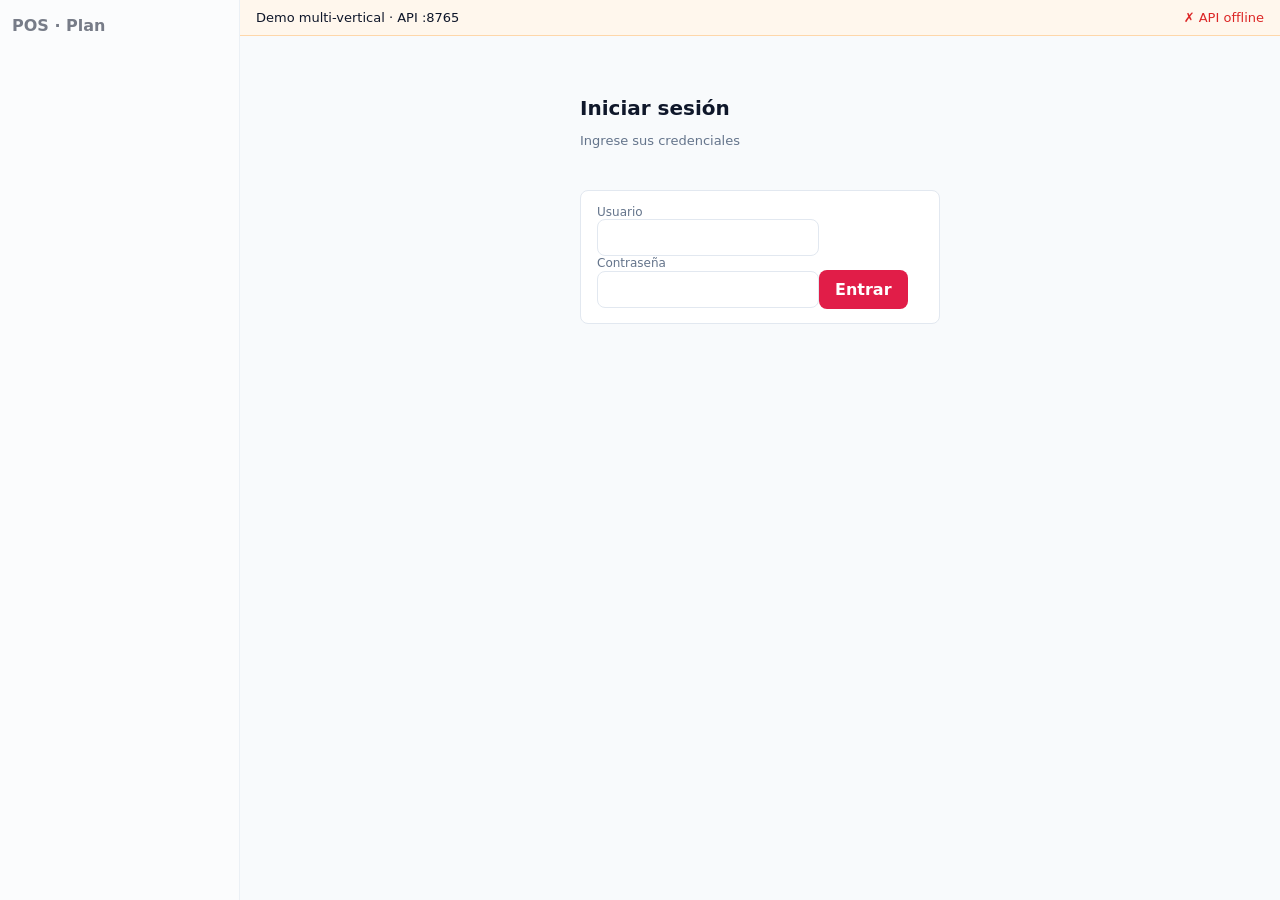
==== skills/projects/ui_templates/pos/shell.html @ c2f8f6c4 "start" ====
<!DOCTYPE html>
<html lang="es">
<head>
  <meta charset="utf-8" />
  <meta name="viewport" content="width=device-width, initial-scale=1" />
  <title>Shell · POS</title>
  <link rel="stylesheet" href="./css/tokens.css" />
  <link rel="stylesheet" href="./css/base.css" />
  <link rel="stylesheet" href="./css/layout.css" />
  <link rel="stylesheet" href="./css/components.css" />
  <link rel="stylesheet" href="./css/views.css" />
</head>
<body>
  <div class="app" id="appShell">
        <aside class="sidebar" id="sidebarMenu" aria-label="Navegación principal">
      <strong>POS · Plan</strong>
    </aside>
    <div class="main">
      <header class="topbar">
        <span>Demo multi-vertical · API :8765</span>
        <div class="status-bar">
          <span id="userChip" aria-live="polite">—</span>
          <button class="btn secondary" id="logoutBtn" type="button">Salir</button>
          <span id="apiBadge" aria-live="polite">API…</span>
        </div>
      </header>
      <main class="content" id="outlet" aria-live="polite"></main>
    </div>
  </div>
  <script type="module" src="./js/app.js"></script>
</body>
</html>
---- skills/projects/ui_templates/pos/css/tokens.css ----
:root { --primary:#e11d48; --primary-hover:#be123c; --surface:#fff; --bg:#f8fafc; --text:#0f172a; --muted:#64748b; --border:#e2e8f0; --ok:#16a34a; --err:#dc2626; --radius:8px; --shadow:0 8px 30px rgba(15,23,42,.06); }
---- skills/projects/ui_templates/pos/css/base.css ----
*{box-sizing:border-box}body{margin:0;font-family:system-ui,-apple-system,"Segoe UI",sans-serif;background:var(--bg);color:var(--text)}button,input{font:inherit}button{cursor:pointer}.btn{background:var(--primary);color:#fff;border:0;padding:10px 16px;border-radius:var(--radius);font-weight:600}.btn.secondary{background:var(--surface);color:var(--text);border:1px solid var(--border)}.btn:disabled{opacity:.5;cursor:not-allowed}.msg{font-size:13px;min-height:1.2em}.msg.ok{color:var(--ok)}.msg.err{color:var(--err)}.hint{font-size:13px;color:var(--muted)}label{display:flex;flex-direction:column;gap:4px;font-size:12px;color:var(--muted)}input{min-width:120px;padding:8px 10px;border:1px solid var(--border);border-radius:var(--radius);color:var(--text)}
---- skills/projects/ui_templates/pos/css/layout.css ----
.app{display:grid;grid-template-columns:240px 1fr;min-height:100vh}.sidebar{background:var(--surface);border-right:1px solid var(--border);padding:16px 12px}.sidebar .section{color:var(--muted);font-size:11px;margin:16px 8px 6px;letter-spacing:.04em}.nav{display:block;width:100%;text-align:left;padding:10px 12px;border-radius:var(--radius);color:var(--text);font-size:14px;border:0;background:transparent}.nav.active,.nav:hover{background:#ffe9ec;color:var(--primary)}.main{display:flex;flex-direction:column;min-height:100vh}.topbar{display:flex;justify-content:space-between;align-items:center;gap:12px;padding:10px 16px;background:#fff7ed;border-bottom:1px solid #fed7aa;font-size:13px}.content{padding:0;flex:1;display:flex;flex-direction:column}.content iframe{flex:1;width:100%;min-height:calc(100vh - 48px);border:0;background:var(--bg)}.panel{padding:20px;max-width:1200px;width:100%;margin:0 auto}.login-gate{max-width:400px;margin:40px auto}.row{display:flex;flex-wrap:wrap;gap:8px;align-items:end;margin:12px 0}@media(max-width:800px){.app{grid-template-columns:1fr}.sidebar{border-right:0;border-bottom:1px solid var(--border);display:grid;grid-template-columns:repeat(2,1fr);gap:4px}.sidebar strong,.sidebar .section{grid-column:1/-1}.topbar{align-items:flex-start;flex-wrap:wrap}}
---- skills/projects/ui_templates/pos/css/components.css ----
.kpis{display:grid;grid-template-columns:repeat(auto-fill,minmax(140px,1fr));gap:12px;margin:16px 0}.kpi{background:var(--surface);border:1px solid var(--border);border-radius:var(--radius);padding:14px 16px}.kpi .label{font-size:12px;color:var(--muted)}.kpi .value{font-size:1.35rem;font-weight:700;margin-top:4px}.card{background:var(--surface);border:1px solid var(--border);border-radius:var(--radius);padding:14px 16px;margin-top:12px}.card h2{font-size:14px;margin:0 0 8px;color:var(--muted);font-weight:600}table{width:100%;border-collapse:collapse;font-size:14px}th,td{text-align:left;padding:8px 6px;border-bottom:1px solid var(--border)}th{color:var(--muted)}
---- skills/projects/ui_templates/pos/css/views.css ----
h1{font-size:1.25rem;margin:0 0 8px}.locked .sidebar{pointer-events:none;opacity:.55}.status-bar{display:flex;align-items:center;gap:10px}.ok{color:var(--ok)}.err{color:var(--err)}
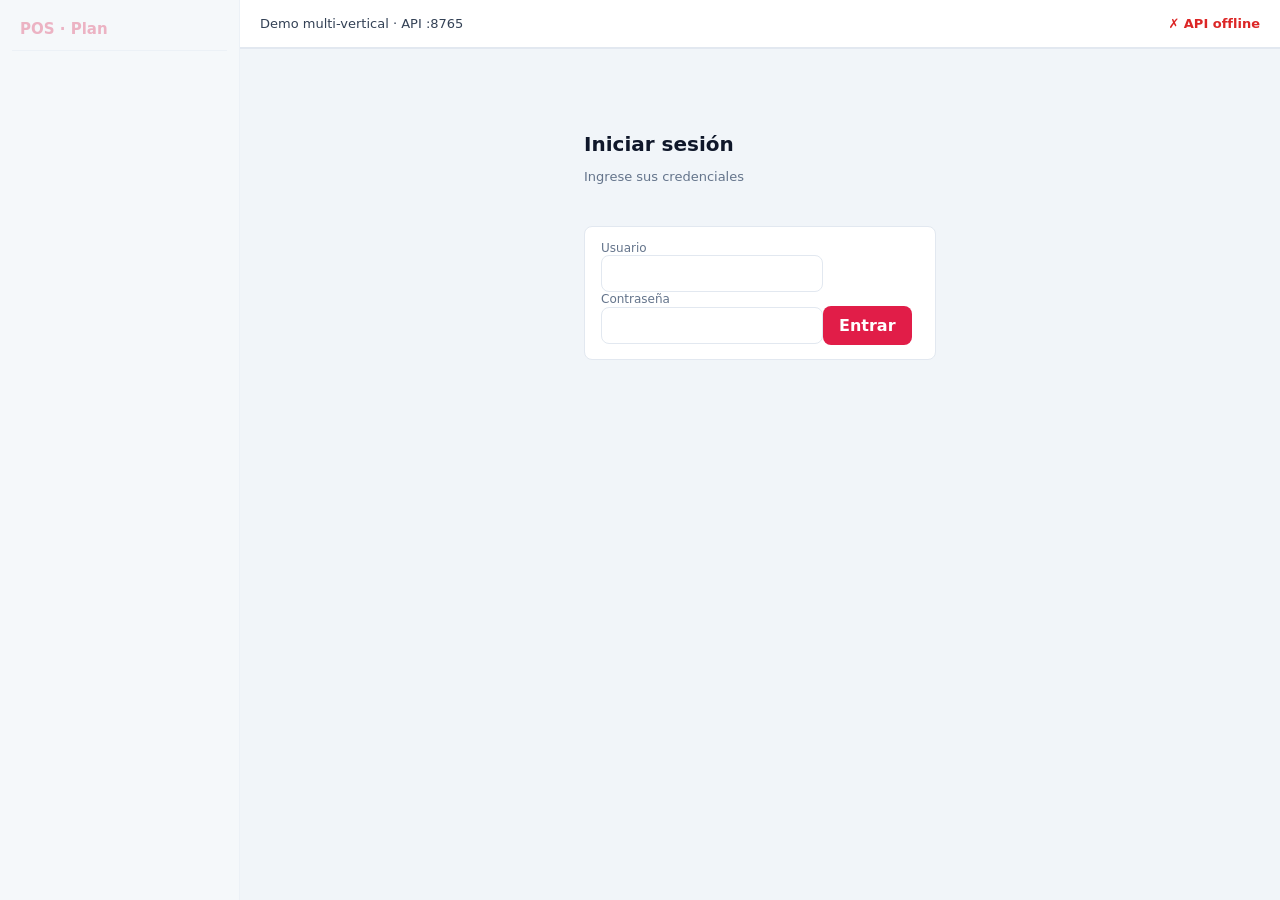
==== commit 6978834c: "Update" ====
--- a/skills/projects/ui_templates/pos/shell.html
+++ b/skills/projects/ui_templates/pos/shell.html
@@ -3,21 +3,32 @@
 <head>
   <meta charset="utf-8" />
   <meta name="viewport" content="width=device-width, initial-scale=1" />
-  <title>Shell · POS</title>
+  <title>POS · Demo</title>
   <link rel="stylesheet" href="./css/tokens.css" />
   <link rel="stylesheet" href="./css/base.css" />
   <link rel="stylesheet" href="./css/layout.css" />
   <link rel="stylesheet" href="./css/components.css" />
   <link rel="stylesheet" href="./css/views.css" />
+  <link rel="stylesheet" href="./css/pos.css" />
+  <style>
+    #apiBadge.ok  { color: var(--ok); font-weight: 600; }
+    #apiBadge.err { color: var(--err); font-weight: 600; }
+    .status-bar   { display: flex; align-items: center; gap: 10px; }
+    .app.locked .sidebar { opacity: 0.3; pointer-events: none; }
+    #loadingBar   { position:fixed; top:0; left:0; right:0; height:3px; background:var(--primary); animation: slide 1.2s ease-in-out infinite; display:none; }
+    .loading #loadingBar { display:block; }
+    @keyframes slide { 0%{transform:scaleX(0) translateX(0)} 50%{transform:scaleX(0.5) translateX(60%)} 100%{transform:scaleX(0) translateX(200%)} }
+  </style>
 </head>
 <body>
+  <div id="loadingBar"></div>
   <div class="app" id="appShell">
-        <aside class="sidebar" id="sidebarMenu" aria-label="Navegación principal">
+    <aside class="sidebar" id="sidebarMenu" aria-label="Navegación principal">
       <strong>POS · Plan</strong>
     </aside>
     <div class="main">
       <header class="topbar">
-        <span>Demo multi-vertical · API :8765</span>
+        <span id="appTitle">Demo multi-vertical · API :8765</span>
         <div class="status-bar">
           <span id="userChip" aria-live="polite">—</span>
           <button class="btn secondary" id="logoutBtn" type="button">Salir</button>
--- a/skills/projects/ui_templates/pos/css/tokens.css
+++ b/skills/projects/ui_templates/pos/css/tokens.css
@@ -1 +1,32 @@
-:root { --primary:#e11d48; --primary-hover:#be123c; --surface:#fff; --bg:#f8fafc; --text:#0f172a; --muted:#64748b; --border:#e2e8f0; --ok:#16a34a; --err:#dc2626; --radius:8px; --shadow:0 8px 30px rgba(15,23,42,.06); }
+:root {
+  /* Brand */
+  --primary: #e11d48;
+  --primary-hover: #be123c;
+  --primary-light: #fff1f2;
+  /* Surfaces */
+  --surface: #ffffff;
+  --surface-2: #f8fafc;
+  --bg: #f1f5f9;
+  /* Text */
+  --text: #0f172a;
+  --text-2: #334155;
+  --muted: #64748b;
+  /* Borders */
+  --border: #e2e8f0;
+  --border-focus: #94a3b8;
+  /* Semantic */
+  --ok: #16a34a;
+  --ok-bg: #f0fdf4;
+  --err: #dc2626;
+  --err-bg: #fef2f2;
+  --warn: #d97706;
+  --warn-bg: #fffbeb;
+  /* Shape */
+  --radius: 8px;
+  --radius-lg: 12px;
+  --shadow: 0 1px 3px rgba(15,23,42,.08), 0 4px 16px rgba(15,23,42,.04);
+  --shadow-lg: 0 8px 30px rgba(15,23,42,.1);
+  /* Sizing */
+  --sidebar-width: 240px;
+  --topbar-height: 48px;
+}
--- a/skills/projects/ui_templates/pos/css/layout.css
+++ b/skills/projects/ui_templates/pos/css/layout.css
@@ -1 +1,126 @@
-.app{display:grid;grid-template-columns:240px 1fr;min-height:100vh}.sidebar{background:var(--surface);border-right:1px solid var(--border);padding:16px 12px}.sidebar .section{color:var(--muted);font-size:11px;margin:16px 8px 6px;letter-spacing:.04em}.nav{display:block;width:100%;text-align:left;padding:10px 12px;border-radius:var(--radius);color:var(--text);font-size:14px;border:0;background:transparent}.nav.active,.nav:hover{background:#ffe9ec;color:var(--primary)}.main{display:flex;flex-direction:column;min-height:100vh}.topbar{display:flex;justify-content:space-between;align-items:center;gap:12px;padding:10px 16px;background:#fff7ed;border-bottom:1px solid #fed7aa;font-size:13px}.content{padding:0;flex:1;display:flex;flex-direction:column}.content iframe{flex:1;width:100%;min-height:calc(100vh - 48px);border:0;background:var(--bg)}.panel{padding:20px;max-width:1200px;width:100%;margin:0 auto}.login-gate{max-width:400px;margin:40px auto}.row{display:flex;flex-wrap:wrap;gap:8px;align-items:end;margin:12px 0}@media(max-width:800px){.app{grid-template-columns:1fr}.sidebar{border-right:0;border-bottom:1px solid var(--border);display:grid;grid-template-columns:repeat(2,1fr);gap:4px}.sidebar strong,.sidebar .section{grid-column:1/-1}.topbar{align-items:flex-start;flex-wrap:wrap}}
+/* ── App Shell ──────────────────────────────────────────── */
+.app {
+  display: grid;
+  grid-template-columns: var(--sidebar-width) 1fr;
+  min-height: 100vh;
+}
+
+/* Sidebar */
+.sidebar {
+  background: var(--surface);
+  border-right: 1px solid var(--border);
+  padding: 16px 12px;
+  position: sticky;
+  top: 0;
+  height: 100vh;
+  overflow-y: auto;
+}
+.sidebar strong {
+  display: block;
+  font-size: 15px;
+  font-weight: 700;
+  color: var(--primary);
+  padding: 4px 8px 12px;
+  border-bottom: 1px solid var(--border);
+  margin-bottom: 8px;
+}
+.sidebar .section {
+  color: var(--muted);
+  font-size: 10px;
+  font-weight: 700;
+  letter-spacing: 0.08em;
+  text-transform: uppercase;
+  margin: 16px 8px 4px;
+}
+
+/* Nav buttons */
+.nav {
+  display: block;
+  width: 100%;
+  text-align: left;
+  padding: 9px 12px;
+  border-radius: var(--radius);
+  color: var(--text-2);
+  font-size: 13.5px;
+  border: 0;
+  background: transparent;
+  transition: background 0.15s, color 0.15s;
+}
+.nav:hover { background: var(--primary-light); color: var(--primary); }
+.nav.active { background: var(--primary-light); color: var(--primary); font-weight: 600; }
+
+/* Main area */
+.main {
+  display: flex;
+  flex-direction: column;
+  min-height: 100vh;
+  background: var(--bg);
+}
+
+/* Topbar */
+.topbar {
+  display: flex;
+  justify-content: space-between;
+  align-items: center;
+  gap: 12px;
+  padding: 0 20px;
+  height: var(--topbar-height);
+  background: var(--surface);
+  border-bottom: 1px solid var(--border);
+  font-size: 13px;
+  color: var(--text-2);
+  box-shadow: 0 1px 0 var(--border);
+  position: sticky;
+  top: 0;
+  z-index: 10;
+}
+
+/* Content area */
+.content {
+  padding: 0;
+  flex: 1;
+  display: flex;
+  flex-direction: column;
+  overflow-y: auto;
+}
+.content iframe {
+  flex: 1;
+  width: 100%;
+  min-height: calc(100vh - var(--topbar-height));
+  border: 0;
+  background: var(--bg);
+}
+
+/* Panel / cards */
+.panel {
+  padding: 24px;
+  max-width: 1200px;
+  width: 100%;
+  margin: 0 auto;
+}
+.login-gate { max-width: 400px; margin: 60px auto; }
+
+/* Form row */
+.row {
+  display: flex;
+  flex-wrap: wrap;
+  gap: 8px;
+  align-items: flex-end;
+  margin: 12px 0;
+}
+
+/* Mobile */
+@media (max-width: 800px) {
+  .app { grid-template-columns: 1fr; }
+  .sidebar {
+    border-right: 0;
+    border-bottom: 1px solid var(--border);
+    height: auto;
+    position: static;
+    display: grid;
+    grid-template-columns: repeat(2, 1fr);
+    gap: 4px;
+  }
+  .sidebar strong, .sidebar .section { grid-column: 1 / -1; }
+  .topbar { flex-wrap: wrap; height: auto; padding: 8px 16px; }
+}
--- a/skills/projects/ui_templates/pos/css/pos.css
+++ b/skills/projects/ui_templates/pos/css/pos.css
@@ -0,0 +1 @@
+.pos-layout{display:grid;grid-template-columns:1fr 360px;min-height:100vh}.pos-header{grid-column:1/-1;display:flex;align-items:center;justify-content:space-between;gap:12px;padding:12px 20px;background:var(--surface);border-bottom:1px solid var(--border)}.pos-header a{color:var(--muted);text-decoration:none}.pos-layout main{padding:20px}.pos-layout aside{background:var(--surface);border-left:1px solid var(--border);padding:20px;display:flex;flex-direction:column;gap:12px}.total{font-size:1.5rem;font-weight:700}.methods{display:flex;flex-wrap:wrap;gap:8px}.methods button{border:1px solid var(--border);background:var(--bg);padding:10px 14px;border-radius:var(--radius)}.methods button.active,.methods button:hover{border-color:var(--primary);color:var(--primary);background:#fff1f2}.btn-primary{margin-top:auto;background:var(--primary);color:#fff;border:0;padding:14px;border-radius:var(--radius);font-size:16px;font-weight:600}.btn-primary:disabled{opacity:.5}@media(max-width:900px){.pos-layout{grid-template-columns:1fr}.pos-layout aside{border-left:0;border-top:1px solid var(--border)}}
